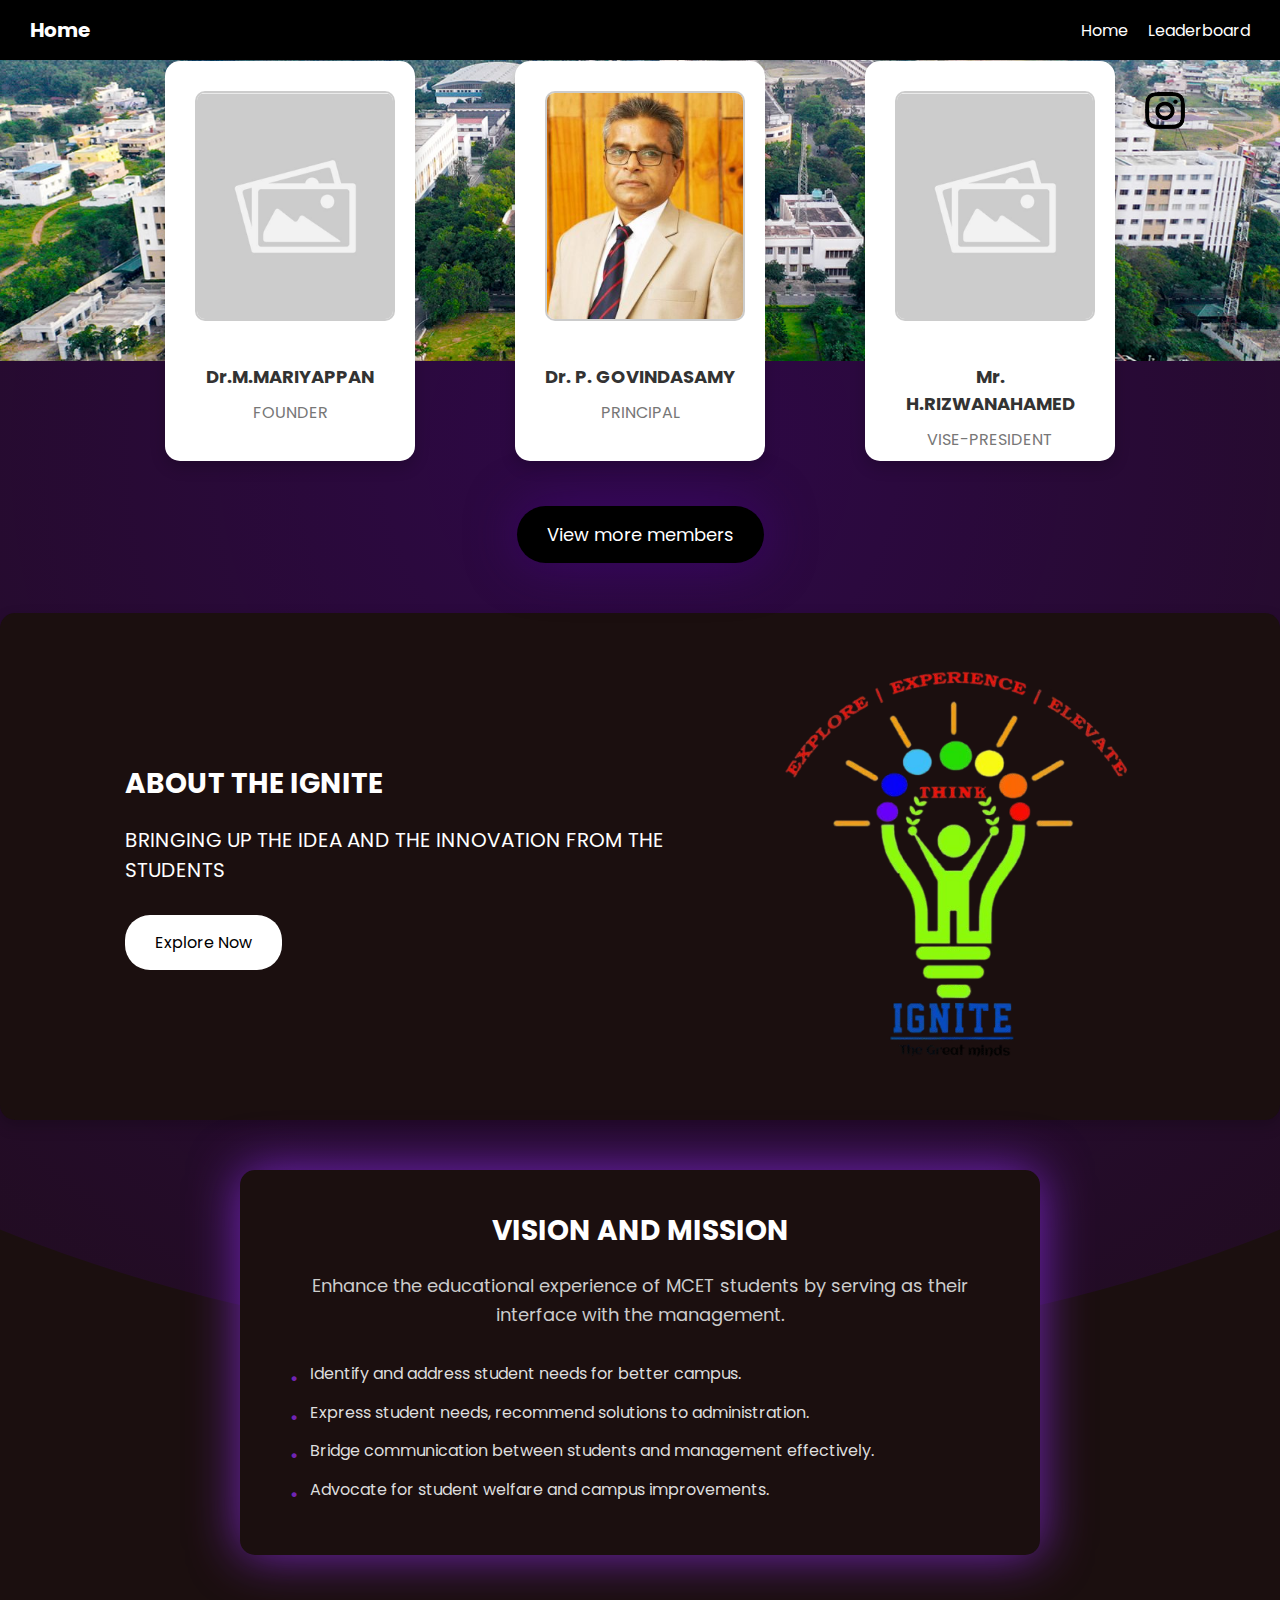
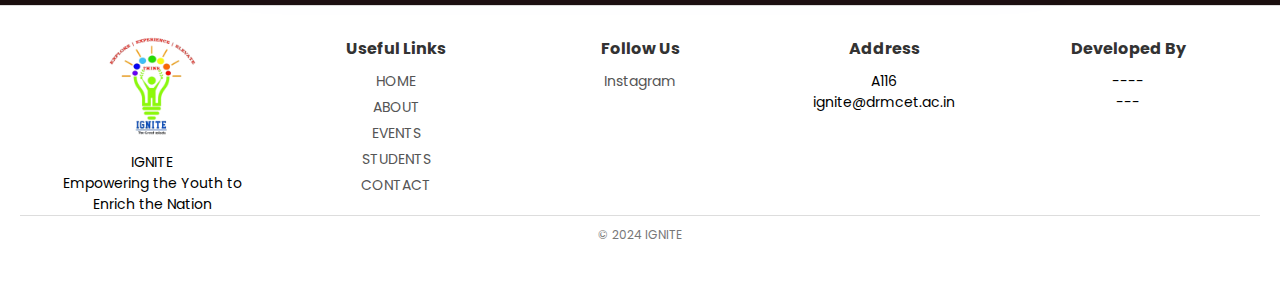
==== index.html @ 4fa6e90e "Update index.html" ====
<!DOCTYPE html>
<html lang="en">
<head>
    <meta charset="UTF-8">
    <meta name="viewport" content="width=device-width, initial-scale=1.0">
    <title>Event Profile Cards</title>
    <link rel="stylesheet" href="mob.css">
</head>
<body>
    <!-- Navigation Bar -->
    <div class="navbar">
        <div class="logo">Home</div>
        <ul>
            <li><a href="#home">Home</a></li>
            <li><a href="leaderboard2.html">Leaderboard</a></li>
        </ul>
    </div>

    <div class="container">
        <!-- Background Image -->
        <div class="background">
            <img src="sub-banner.jpg" alt="Event Background">
        </div>

        <!-- Cards Section -->
        <div class="cards">
            <div class="card">
                <img src="place.jpg" alt="Dr.M>MARIYAPPAN">
                <h3>Dr.M.MARIYAPPAN</h3>
                <p>FOUNDER</p>
            </div>
            <div class="card">
                <img src="Principal.jpg" alt="Dr. P. Govindasamy">
                <h3>Dr. P. GOVINDASAMY</h3>
                <p>PRINCIPAL</p>
            </div>
            <div class="card">
                <img src="place.jpg" alt="Mr. H.RIZWANAHAMED">
                <h3>Mr. H.RIZWANAHAMED</h3>
                <p>VISE-PRESIDENT</p>
            </div>
        </div>
        <br>
        <!-- Button -->
        <div class="button-wrapper">
            <button class="view-more glow-button">View more members</button>
        </div>
    </div>
    <div class="social-icons">
      <a href="https://www.instagram.com" target="_blank" class="icon">
          <img src="ista-removebg-preview.png" alt="Instagram">
      </a>
  </div>
  <!-- About the Guild Section -->
<div class="about-guild">
  <div class="about-text">
      <h2>ABOUT THE IGNITE</h2>
      <h3>BRINGING UP THE IDEA AND THE INNOVATION FROM THE STUDENTS</h3>
      <button class="explore-now glow-button">Explore Now</button>
  </div>
  <div class="about-image">
      <img src="ig.png" alt="Guild Image">
  </div>
</div>
<!-- Vision and Mission Section -->
<div class="vision-mission">
  <h2>VISION AND MISSION</h2>
  <p>Enhance the educational experience of MCET students by serving as their interface with the management.</p>
  <ul>
      <li>Identify and address student needs for better campus.</li>
      <li>Express student needs, recommend solutions to administration.</li>
      <li>Bridge communication between students and management effectively.</li>
      <li>Advocate for student welfare and campus improvements.</li>
  </ul>
</div>
<!-- Footer Section -->
<footer class="footer">
  <div class="footer-container">
      <div class="footer-section logo-section">
          <img src="ig.png" alt="Ignite Logo" class="footer-logo">
          <p>IGNITE</p>
          <p>Empowering the Youth to Enrich the Nation</p>
      </div>
      <div class="footer-section useful-links">
          <h3>Useful Links</h3>
          <ul>
              <li><a href="#home">HOME</a></li>
              <li><a href="#about">ABOUT</a></li>
              <li><a href="#events">EVENTS</a></li>
              <li><a href="#students">STUDENTS</a></li>
              <li><a href="#contact">CONTACT</a></li>
          </ul>
      </div>
      <div class="footer-section follow-us">
          <h3>Follow Us</h3>
          <a href="https://www.instagram.com" target="_blank">Instagram</a><br>
         
      </div>
      <div class="footer-section address">
          <h3>Address</h3>
          <p>A116</p>
          <p></p>
          <p>ignite@drmcet.ac.in</p>
      </div>
      <div class="footer-section developed-by">
          <h3>Developed By</h3>
          <p>----</p>
          <p>---</p>
      </div>
  </div>
  <div class="footer-bottom">
      <p>© 2024 IGNITE
      </p>
  </div>
</footer>
</body>
</html>
---- mob.css ----
@import url('https://fonts.googleapis.com/css2?family=Poppins:wght@300;400;600&display=swap');

* {
    margin: 0;
    padding: 0;
    box-sizing: border-box;
    font-family: 'Poppins', sans-serif;
}

body {
    background-color: rgb(27, 15, 15);
}

.container {
    position: relative;
    text-align: center;
}

/* Navigation Bar */
.navbar {
    background-color: #000;
    color: #fff;
    display: flex;
    justify-content: space-between;
    align-items: center;
    padding: 15px 30px;
    position: sticky;
    top: 0;
    z-index: 10;
}

.navbar .logo {
    font-size: 20px;
    font-weight: bold;
}

.navbar ul {
    list-style: none;
    display: flex;
    gap: 20px;
}

.navbar ul li a {
    text-decoration: none;
    color: #fff;
    font-size: 16px;
    transition: color 0.3s;
}

.navbar ul li a:hover {
    color: #ccc;
}

/* Background Section */
.background img {
    width: 100%;
    height: auto;
    display: block;
}

/* Cards Section */
.cards {
    display: flex;
    justify-content: center;
    margin-top: -300px;
    gap: 100px;
    z-index: 2;
    position: relative;
}

.card {
    background-color: #fff;
    border-radius: 15px;
    box-shadow: 0 6px 15px rgba(0, 0, 0, 0.2);
    text-align: center;
    width: 250px;
    padding: 30px;
    height: 400px;
}

.card img {
    width: 200px;
    height: 230px;
    border-radius: 10px;
    margin-bottom: 20px;
    object-fit: cover;
    border: 2px solid #ccc;
}

.card h3 {
    font-size: 18px;
    color: #333;
    margin: 15px 0 10px;
    font-weight: bold;
}

.card p {
    font-size: 16px;
    color: #777;
}

/* Button Section */
.button-wrapper {
    margin-top: 20px;
    z-index: 1;
    position: relative;
}

.view-more {
    padding: 15px 30px;
    font-size: 18px;
    background-color: #000;
    color: #fff;
    border: none;
    border-radius: 50px;
    cursor: pointer;
    transition: 0.3s ease;
    position: relative;
    overflow: hidden;
    box-shadow: 0 0 50px rgba(71, 0, 138, 0.5);
}

.view-more:hover {
    background-color: #444;
    box-shadow: 0 0 500px rgba(138, 43, 226, 0.8);
    transform: scale(1.05);
}

/* Glowing Animation Effect */
.glow-button::before {
    content: '';
    position: absolute;
    top: 50%;
    left: 50%;
    width: 200%;
    height: 200%;
    background: radial-gradient(circle, rgba(65, 0, 127, 0.5), transparent);
    transform: translate(-50%, -50%);
    animation: pulse 2s infinite;
    z-index: -1;
    border-radius: 50%;
}

@keyframes pulse {
    0% {
        transform: scale(1);
        opacity: 0.8;
    }
    50% {
        transform: scale(1.5);
        opacity: 0.4;
    }
    100% {
        transform: scale(2);
        opacity: 0;
    }
}

.social-icons {
    position: absolute;
    top: 78px;
    right: 80px;
    z-index: 10;
}

.social-icons img {
    width: 70px;
    height: 65px;
    cursor: pointer;
}

/* About the Ignite Section */
.about-guild {
    display: flex;
    align-items: center;
    justify-content: center;
    margin-top: 50px;
    padding: 50px 20px;
    background-color: rgb(27, 15, 15);
    color: #fff;
    border-radius: 15px;
    box-shadow: 0 6px 15px rgba(0, 0, 0, 0.2);
}

.about-text {
    max-width: 600px;
    margin-right: 30px;
    text-align: left;
}

.about-text h2 {
    font-size: 28px;
    font-weight: bold;
    margin-bottom: 20px;
}

.about-text h3 {
    font-size: 20px;
    font-weight: normal;
    margin-bottom: 30px;
}

.explore-now {
    padding: 15px 30px;
    font-size: 16px;
    background-color: #fff;
    color: #000;
    border: none;
    border-radius: 25px;
    cursor: pointer;
    transition: background-color 0.3s, transform 0.2s;
}

.explore-now:hover {
    background-color: #444;
    color: #fff;
    transform: scale(1.1);
}

.about-image img {
    max-width: 400px;
    height: auto;
    border-radius: 15px;
}

/* Vision and Mission Section */
.vision-mission {
    background-color: rgb(27, 15, 15);
    color: #fff;
    padding: 40px;
    margin: 50px auto;
    border-radius: 15px;
    box-shadow: 0 0 50px rgba(138, 43, 226, 0.8);
    text-align: center;
    max-width: 800px;
    position: relative;
    width: 1000px;
}

.vision-mission h2 {
    font-size: 28px;
    font-weight: bold;
    margin-bottom: 20px;
    text-transform: uppercase;
}

.vision-mission p {
    font-size: 18px;
    margin-bottom: 30px;
    color: #ccc;
    line-height: 1.6;
}

.vision-mission ul {
    list-style: none;
    padding: 0;
    font-size: 16px;
    line-height: 1.8;
    color: #ddd;
    text-align: left;
    margin: 0 auto;
    max-width: 700px;
}

.vision-mission ul li {
    margin-bottom: 10px;
    position: relative;
    padding-left: 20px;
}

.vision-mission ul li::before {
    content: '•';
    position: absolute;
    left: 0;
    color: rgba(138, 43, 226, 0.8);
    font-size: 20px;
}

/* Footer Section */
.footer {
    background-color: #fff;
    color: #000;
    padding: 30px 20px;
    margin-top: 50px;
    border-top: 1px solid #ddd;
    text-align: center;
    font-size: 14px;
}

.footer-container {
    display: flex;
    flex-wrap: wrap;
    justify-content: space-around;
    gap: 20px;
    max-width: 1200px;
    margin: 0 auto;
}

.footer-section {
    flex: 1 1 200px;
    max-width: 200px;
}

.footer-logo {
    width: 100px;
    margin-bottom: 10px;
}

.footer-section h3 {
    font-size: 16px;
    margin-bottom: 10px;
    color: #333;
}

.footer-section ul {
    list-style: none;
    padding: 0;
}

.footer-section ul li {
    margin-bottom: 5px;
}

.footer-section ul li a {
    text-decoration: none;
    color: #555;
    font-size: 14px;
    transition: color 0.3s;
}

.footer-section ul li a:hover {
    color: #000;
}

.footer-section a {
    text-decoration: none;
    color: #555;
    font-size: 14px;
    transition: color 0.3s;
}

.footer-section a:hover {
    color: #000;
}

.footer-bottom {
    border-top: 1px solid #ddd;
    padding: 10px 0;
    font-size: 12px;
    color: #777;
}

/* Responsive Design for Mobile */
@media screen and (max-width: 768px) {
    .navbar {
        flex-direction: column;
        align-items: flex-start;
        padding: 10px 15px;
    }

    .navbar ul {
        flex-direction: column;
        gap: 10px;
        margin-top: 10px;
    }

    .navbar ul li a {
        font-size: 14px;
    }

    .cards {
        flex-direction: column;
        gap: 20px;
        margin-top: 20px;
    }

    .card {
        width: 90%;
        margin: 0 auto;
    }

    .card img {
        width: 80%;
        height: auto;
    }

    .view-more {
        width: 90%;
        font-size: 16px;
    }

    .about-guild {
        flex-direction: column;
        padding: 20px;
    }

    .about-text {
        margin-right: 0;
        margin-bottom: 20px;
        text-align: center;
    }

    .about-image img {
        max-width: 90%;
        margin: 0 auto;
    }

    .vision-mission {
        width: 90%;
        padding: 20px;
    }

    .footer-container {
        flex-direction: column;
        align-items: center;
        gap: 20px;
    }

    .footer-section {
        max-width: 100%;
        text-align: center;
    }

    .footer-logo {
        width: 80px;
    }
}
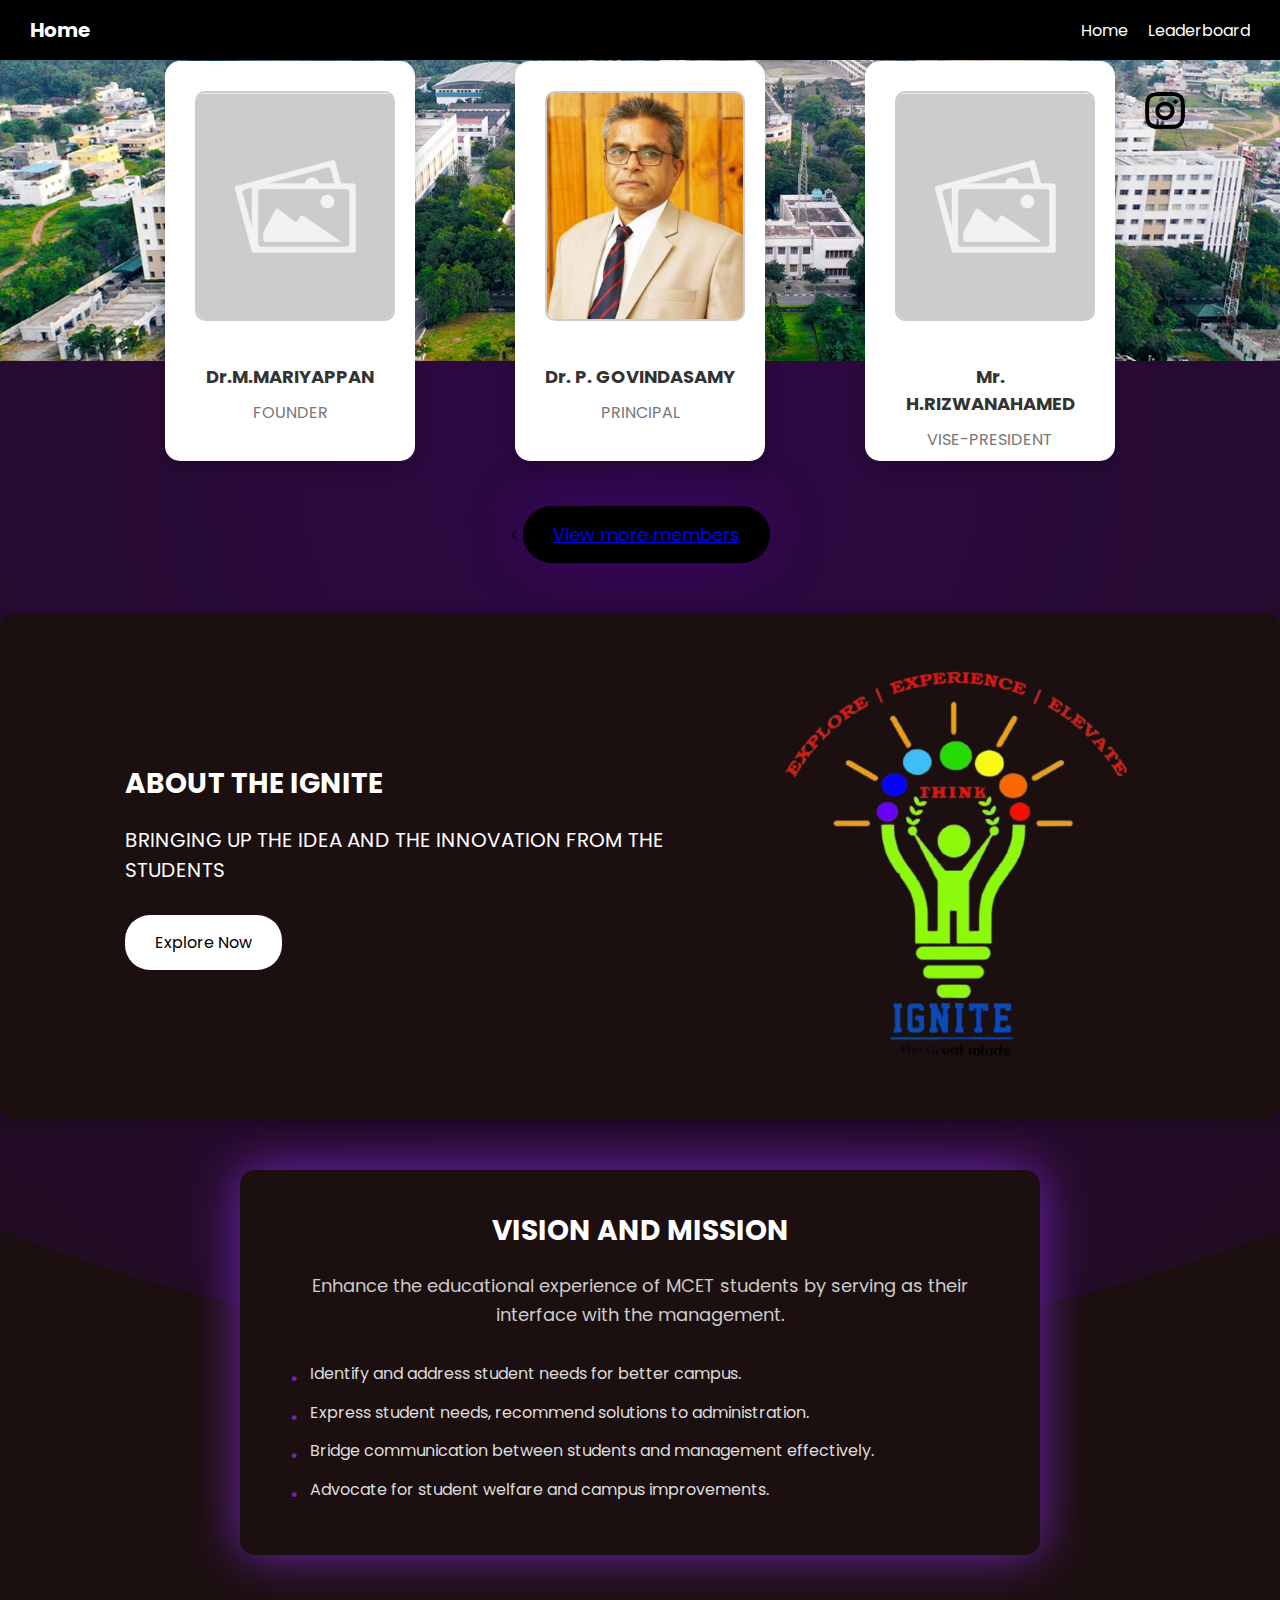
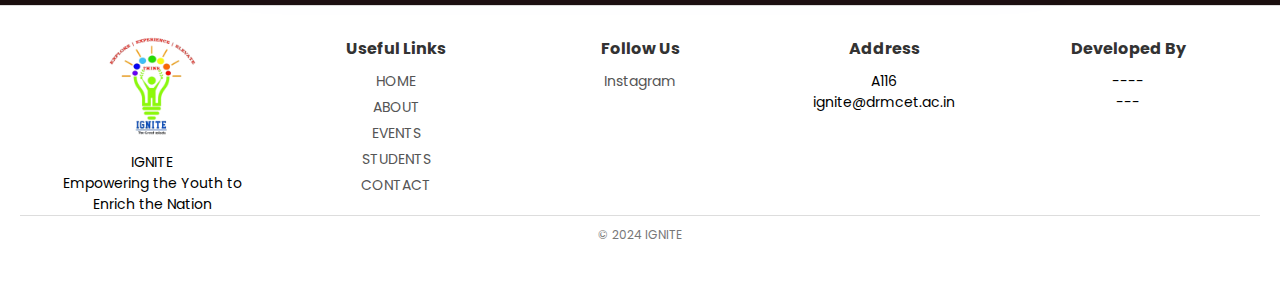
==== commit fdd6cbda: "Update index.html" ====
--- a/index.html
+++ b/index.html
@@ -43,7 +43,7 @@
         <br>
         <!-- Button -->
         <div class="button-wrapper">
-            <button class="view-more glow-button">View more members</button>
+           < <button class="view-more glow-button"><a href="details.html" target="_blank">View more members</a></button>
         </div>
     </div>
     <div class="social-icons">
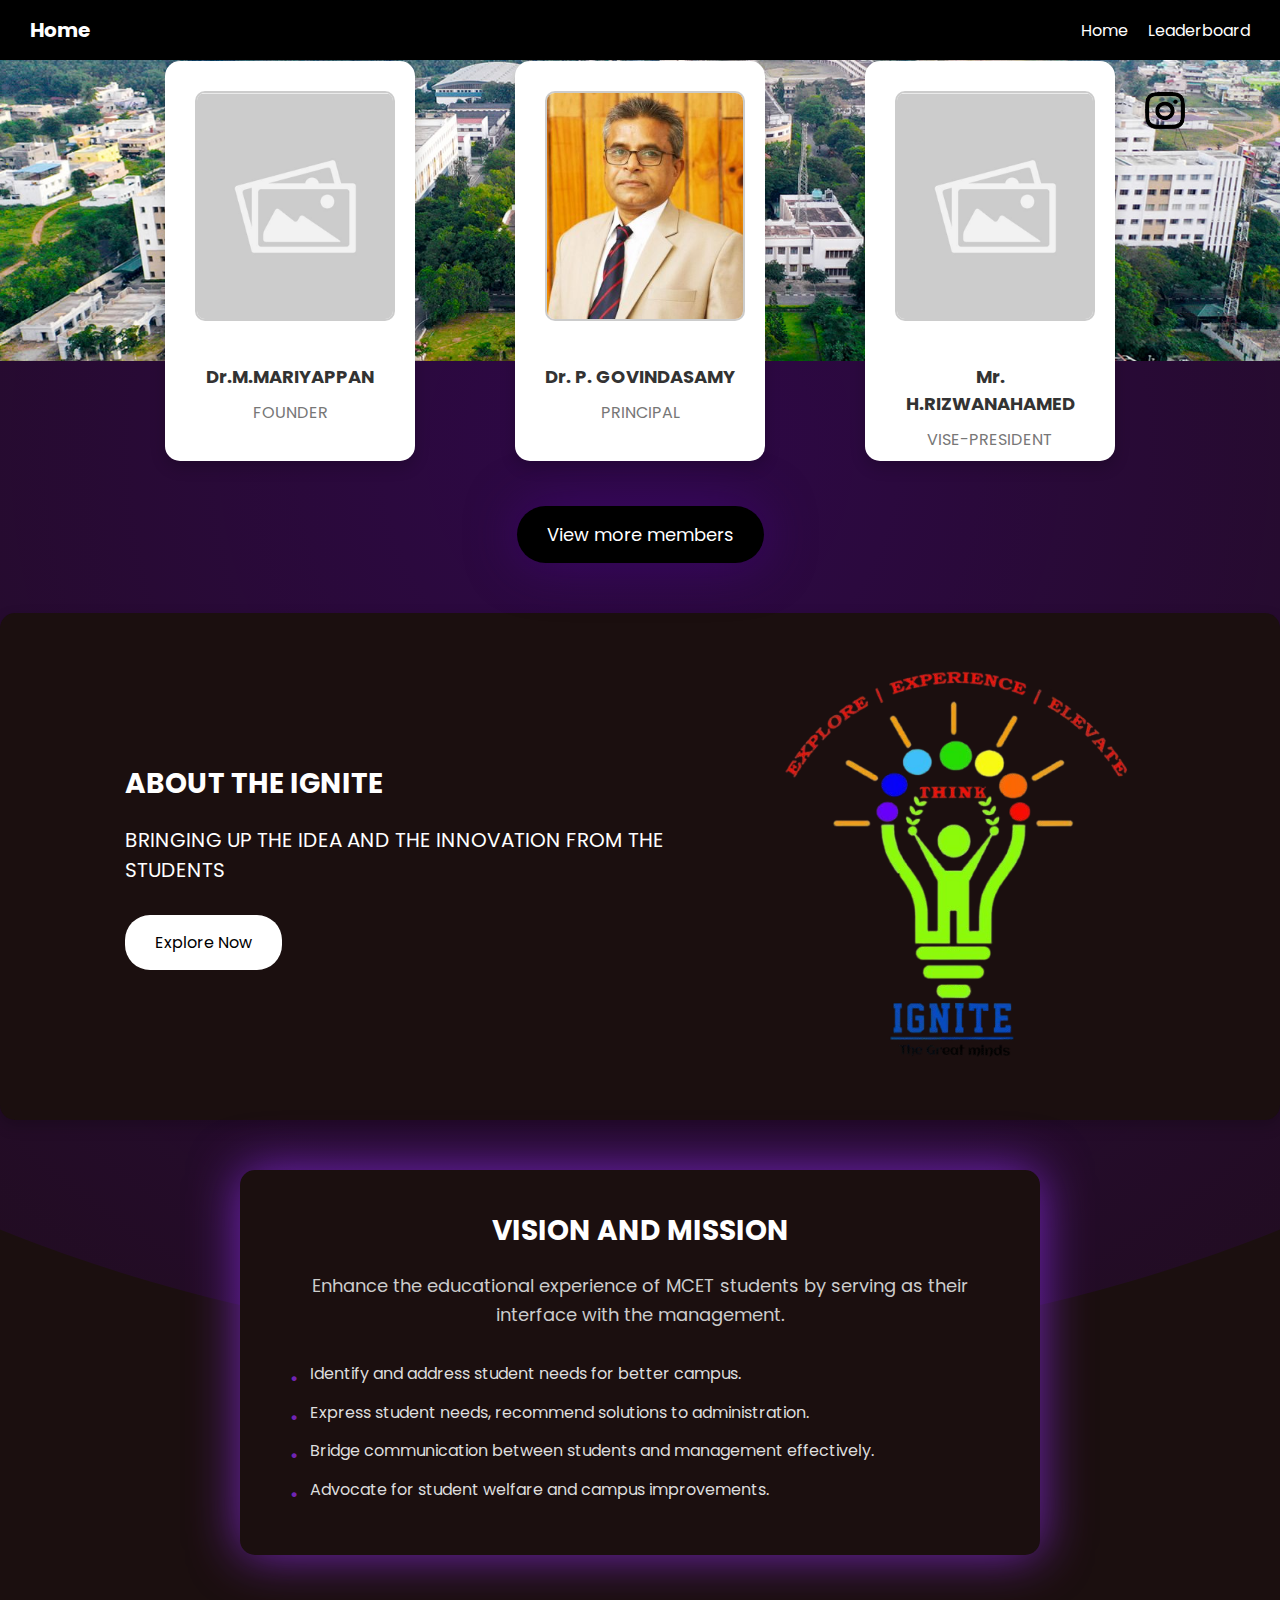
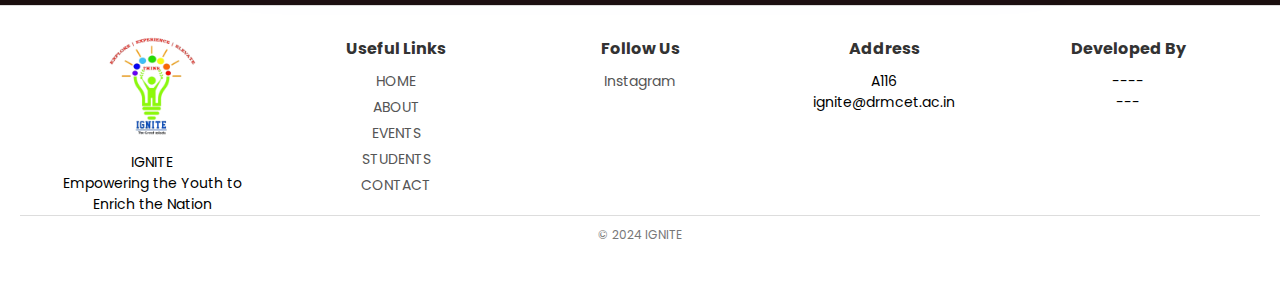
==== commit 6a44075f: "Update index.html" ====
--- a/index.html
+++ b/index.html
@@ -43,7 +43,7 @@
         <br>
         <!-- Button -->
         <div class="button-wrapper">
-           < <button class="view-more glow-button"><a href="details.html" target="_blank">View more members</a></button>
+            <a href="details.html" target="_blank"><button class="view-more glow-button">View more members</button></a>
         </div>
     </div>
     <div class="social-icons">
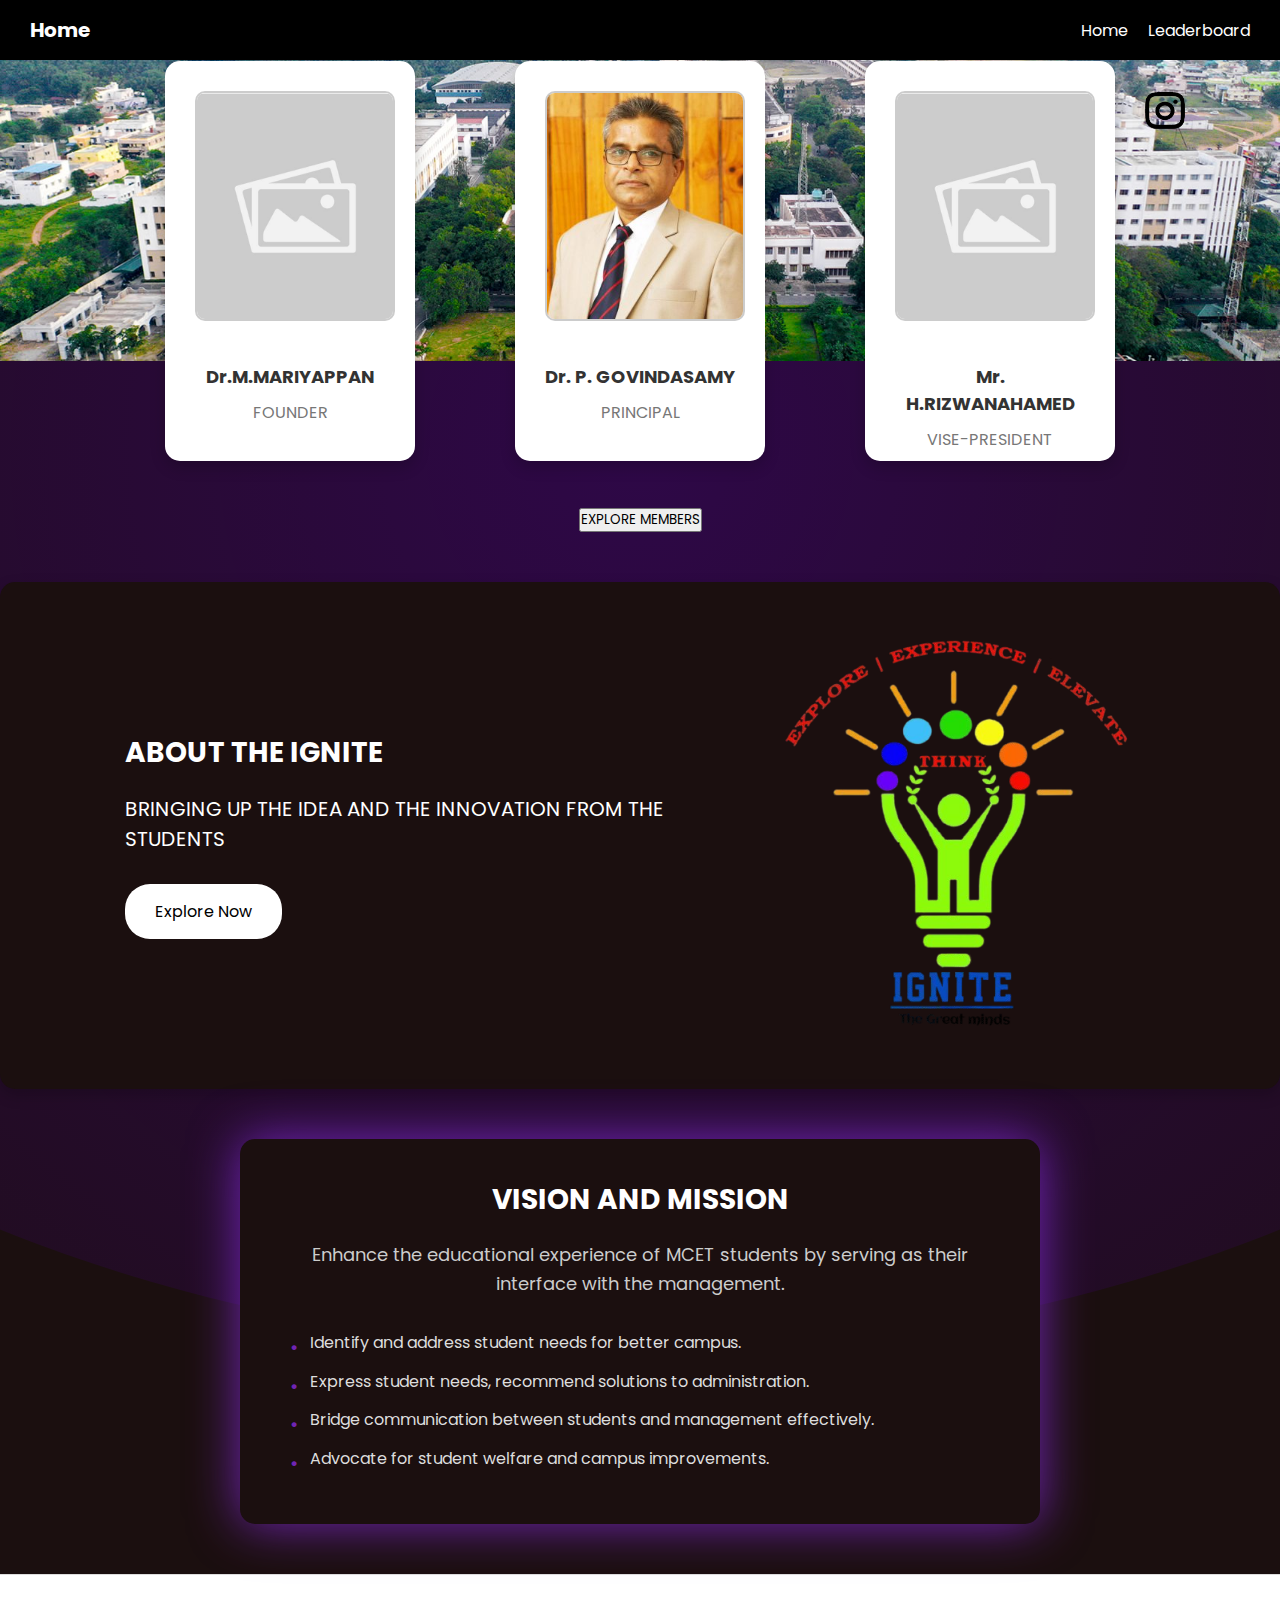
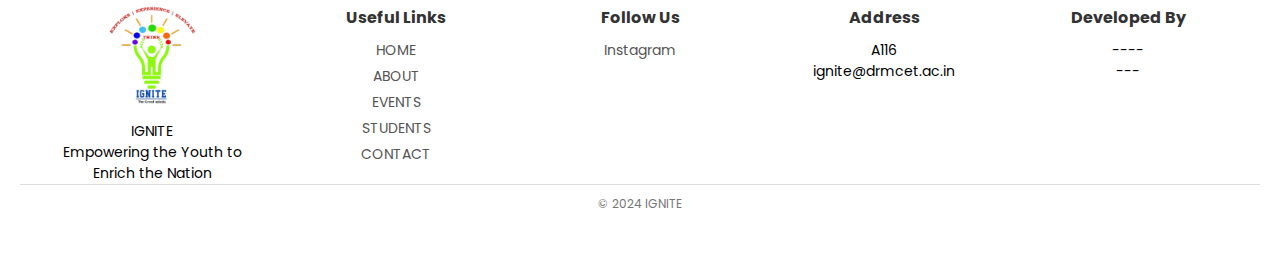
==== commit 6b085139: "Update index.html" ====
--- a/index.html
+++ b/index.html
@@ -43,7 +43,7 @@
         <br>
         <!-- Button -->
         <div class="button-wrapper">
-            <a href="details.html" target="_blank"><button class="view-more glow-button">View more members</button></a>
+            <a href="details.html" target="_blank"> <button class="btn1">EXPLORE MEMBERS</button></a>
         </div>
     </div>
     <div class="social-icons">
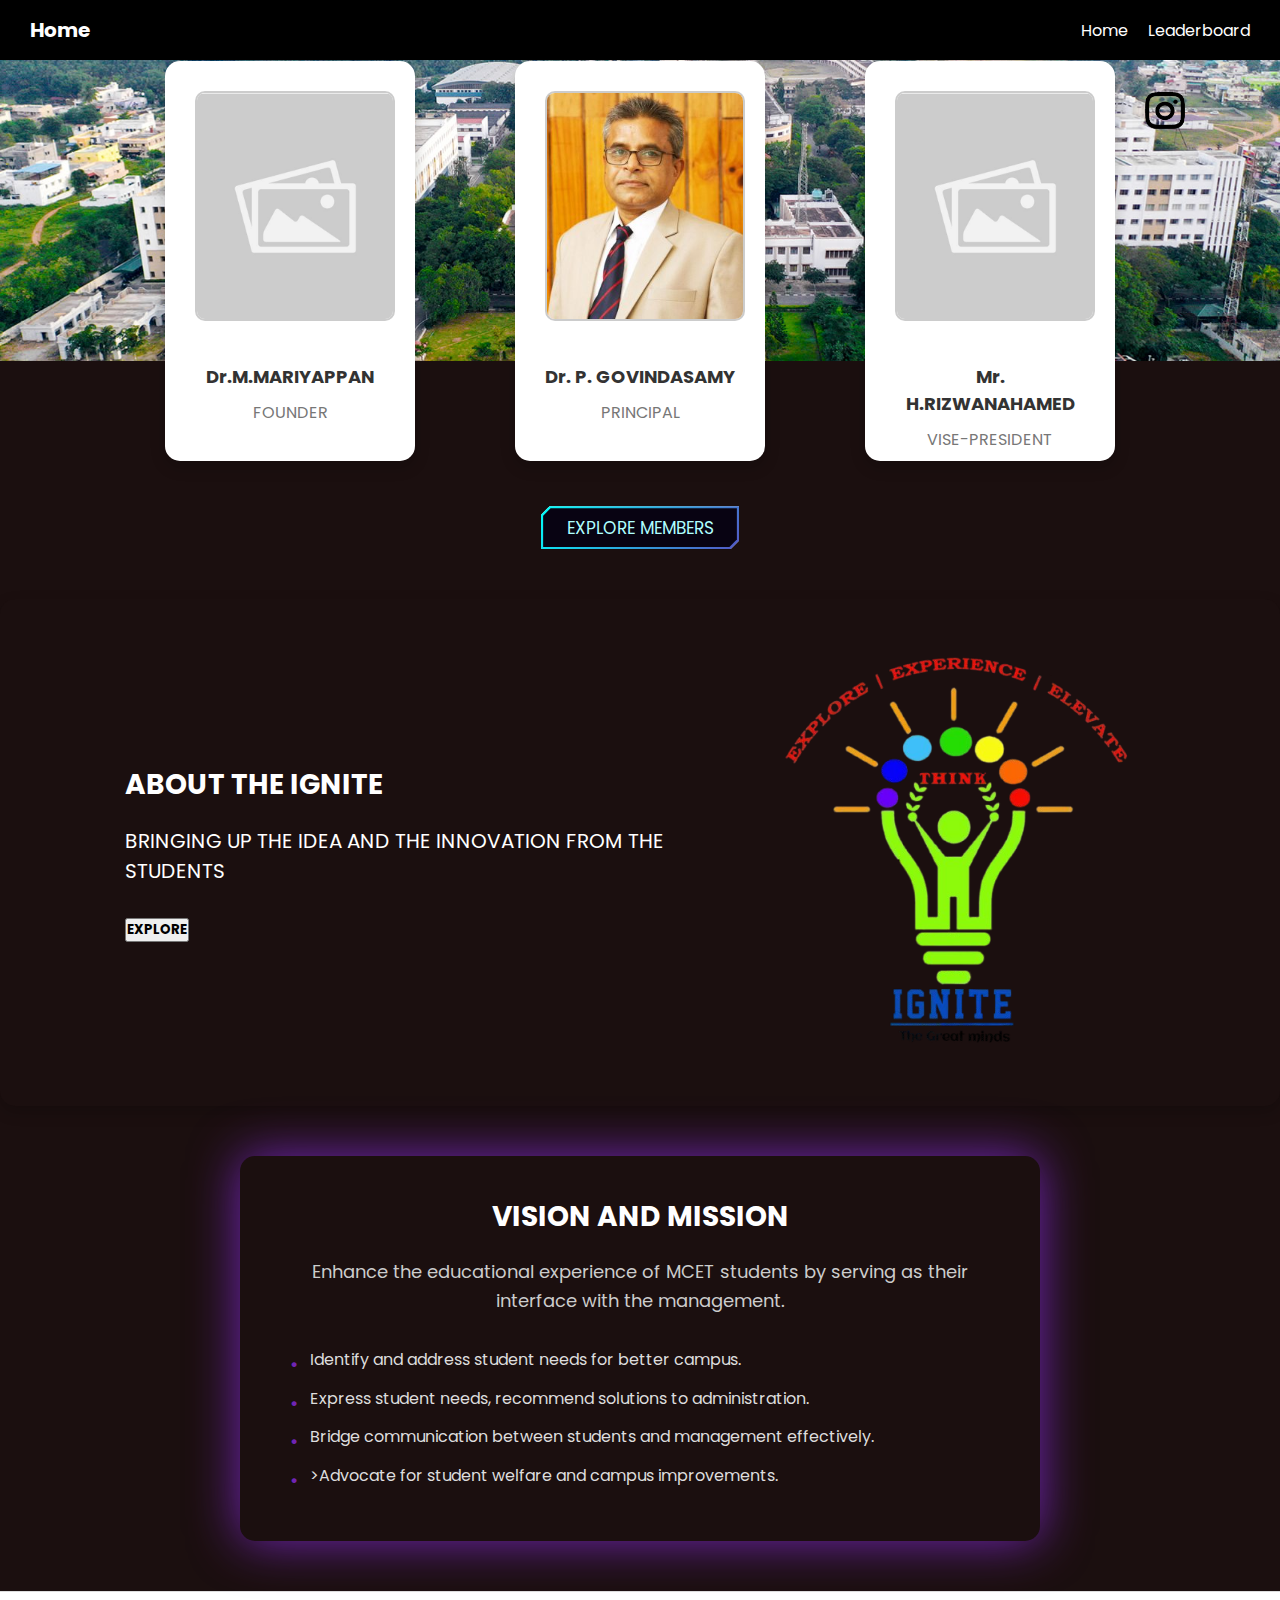
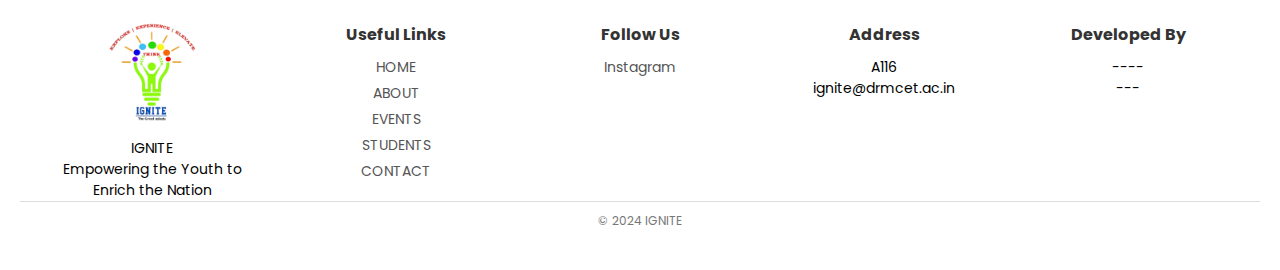
==== commit 25c645fb: "Update index.html" ====
--- a/index.html
+++ b/index.html
@@ -53,14 +53,24 @@
   </div>
   <!-- About the Guild Section -->
 <div class="about-guild">
-  <div class="about-text">
-      <h2>ABOUT THE IGNITE</h2>
-      <h3>BRINGING UP THE IDEA AND THE INNOVATION FROM THE STUDENTS</h3>
-      <button class="explore-now glow-button">Explore Now</button>
-  </div>
-  <div class="about-image">
-      <img src="ig.png" alt="Guild Image">
-  </div>
+    <div class="about-text">
+        
+        <h2>ABOUT THE IGNITE</h2>
+            <h3>BRINGING UP THE IDEA AND THE INNOVATION FROM THE STUDENTS</h3>
+        <button type="button" class="btn">
+            <strong>EXPLORE</strong>
+            <div id="container-stars">
+                <div id="stars"></div>
+            </div>
+            <div id="glow">
+                <div class="circle"></div>
+                <div class="circle"></div>
+            </div>
+        </button>
+    </div>
+    <div class="about-image">
+        <img src="ig.png" alt="Guild Image">
+    </div>
 </div>
 <!-- Vision and Mission Section -->
 <div class="vision-mission">
@@ -70,7 +80,7 @@
       <li>Identify and address student needs for better campus.</li>
       <li>Express student needs, recommend solutions to administration.</li>
       <li>Bridge communication between students and management effectively.</li>
-      <li>Advocate for student welfare and campus improvements.</li>
+      <li>>Advocate for student welfare and campus improvements.</li>
   </ul>
 </div>
 <!-- Footer Section -->
--- a/mob.css
+++ b/mob.css
@@ -424,4 +424,102 @@
     .footer-logo {
         width: 80px;
     }
-}+}
+.btn1 {
+    --border-color: linear-gradient(-45deg, #ffae00, #7e03aa, #00fffb);
+    --border-width: 0.125em;
+    --curve-size: 0.5em;
+    --blur: 30px;
+    --bg: #080312;
+    --color: #afffff;
+    color: var(--color);
+    cursor: pointer;
+    /* use position: relative; so that BG is only for .btn */
+    position: relative;
+    isolation: isolate;
+    display: inline-grid;
+    place-content: center;
+    padding: 0.5em 1.5em;
+    font-size: 17px;
+    border: 0;
+    text-transform: uppercase;
+    box-shadow: 10px 10px 20px rgba(0, 0, 0, 0.6);
+    clip-path: polygon(
+      /* Top-left */ 0% var(--curve-size),
+      var(--curve-size) 0,
+      /* top-right */ 100% 0,
+      100% calc(100% - var(--curve-size)),
+      /* bottom-right 1 */ calc(100% - var(--curve-size)) 100%,
+      /* bottom-right 2 */ 0 100%
+    );
+    transition: color 250ms;
+  }
+  
+  .btn1::after,
+  .btn1::before {
+    content: "";
+    position: absolute;
+    inset: 0;
+  }
+  
+  .btn1::before {
+    background: var(--border-color);
+    background-size: 300% 300%;
+    animation: move-bg7234 5s ease infinite;
+    z-index: -2;
+  }
+  
+  @keyframes move-bg7234 {
+    0% {
+      background-position: 31% 0%;
+    }
+  
+    50% {
+      background-position: 70% 100%;
+    }
+  
+    100% {
+      background-position: 31% 0%;
+    }
+  }
+  
+  .btn1::after {
+    background: var(--bg);
+    z-index: -1;
+    clip-path: polygon(
+      /* Top-left */ var(--border-width)
+        calc(var(--curve-size) + var(--border-width) * 0.5),
+      calc(var(--curve-size) + var(--border-width) * 0.5) var(--border-width),
+      /* top-right */ calc(100% - var(--border-width)) var(--border-width),
+      calc(100% - var(--border-width))
+        calc(100% - calc(var(--curve-size) + var(--border-width) * 0.5)),
+      /* bottom-right 1 */
+        calc(100% - calc(var(--curve-size) + var(--border-width) * 0.5))
+        calc(100% - var(--border-width)),
+      /* bottom-right 2 */ var(--border-width) calc(100% - var(--border-width))
+    );
+    transition: clip-path 500ms;
+  }
+  
+  .btn1:where(:hover, :focus)::after {
+    clip-path: polygon(
+      /* Top-left */ calc(100% - var(--border-width))
+        calc(100% - calc(var(--curve-size) + var(--border-width) * 0.5)),
+      calc(100% - var(--border-width)) var(--border-width),
+      /* top-right */ calc(100% - var(--border-width)) var(--border-width),
+      calc(100% - var(--border-width))
+        calc(100% - calc(var(--curve-size) + var(--border-width) * 0.5)),
+      /* bottom-right 1 */
+        calc(100% - calc(var(--curve-size) + var(--border-width) * 0.5))
+        calc(100% - var(--border-width)),
+      /* bottom-right 2 */
+        calc(100% - calc(var(--curve-size) + var(--border-width) * 0.5))
+        calc(100% - var(--border-width))
+    );
+    transition: 200ms;
+  }
+  
+  .btn1:where(:hover, :focus) {
+    color: #fff;
+  }
+  
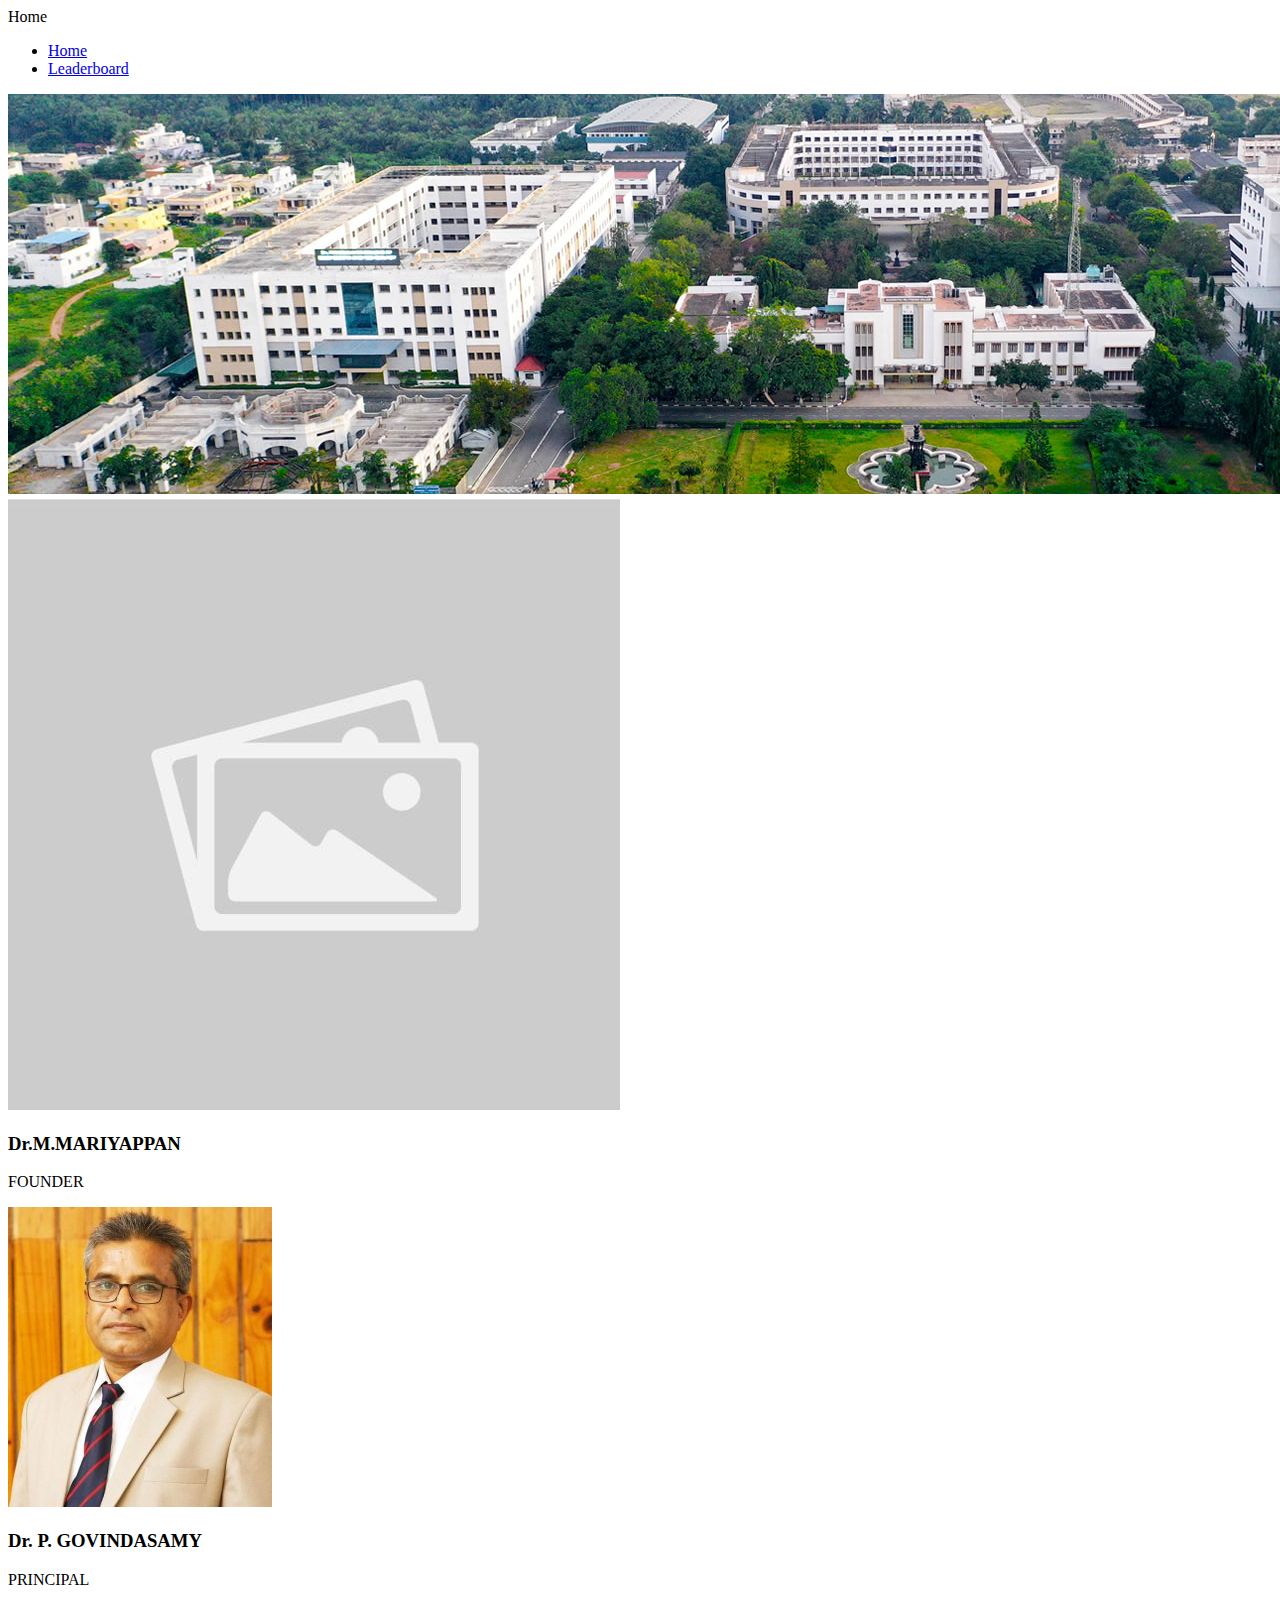
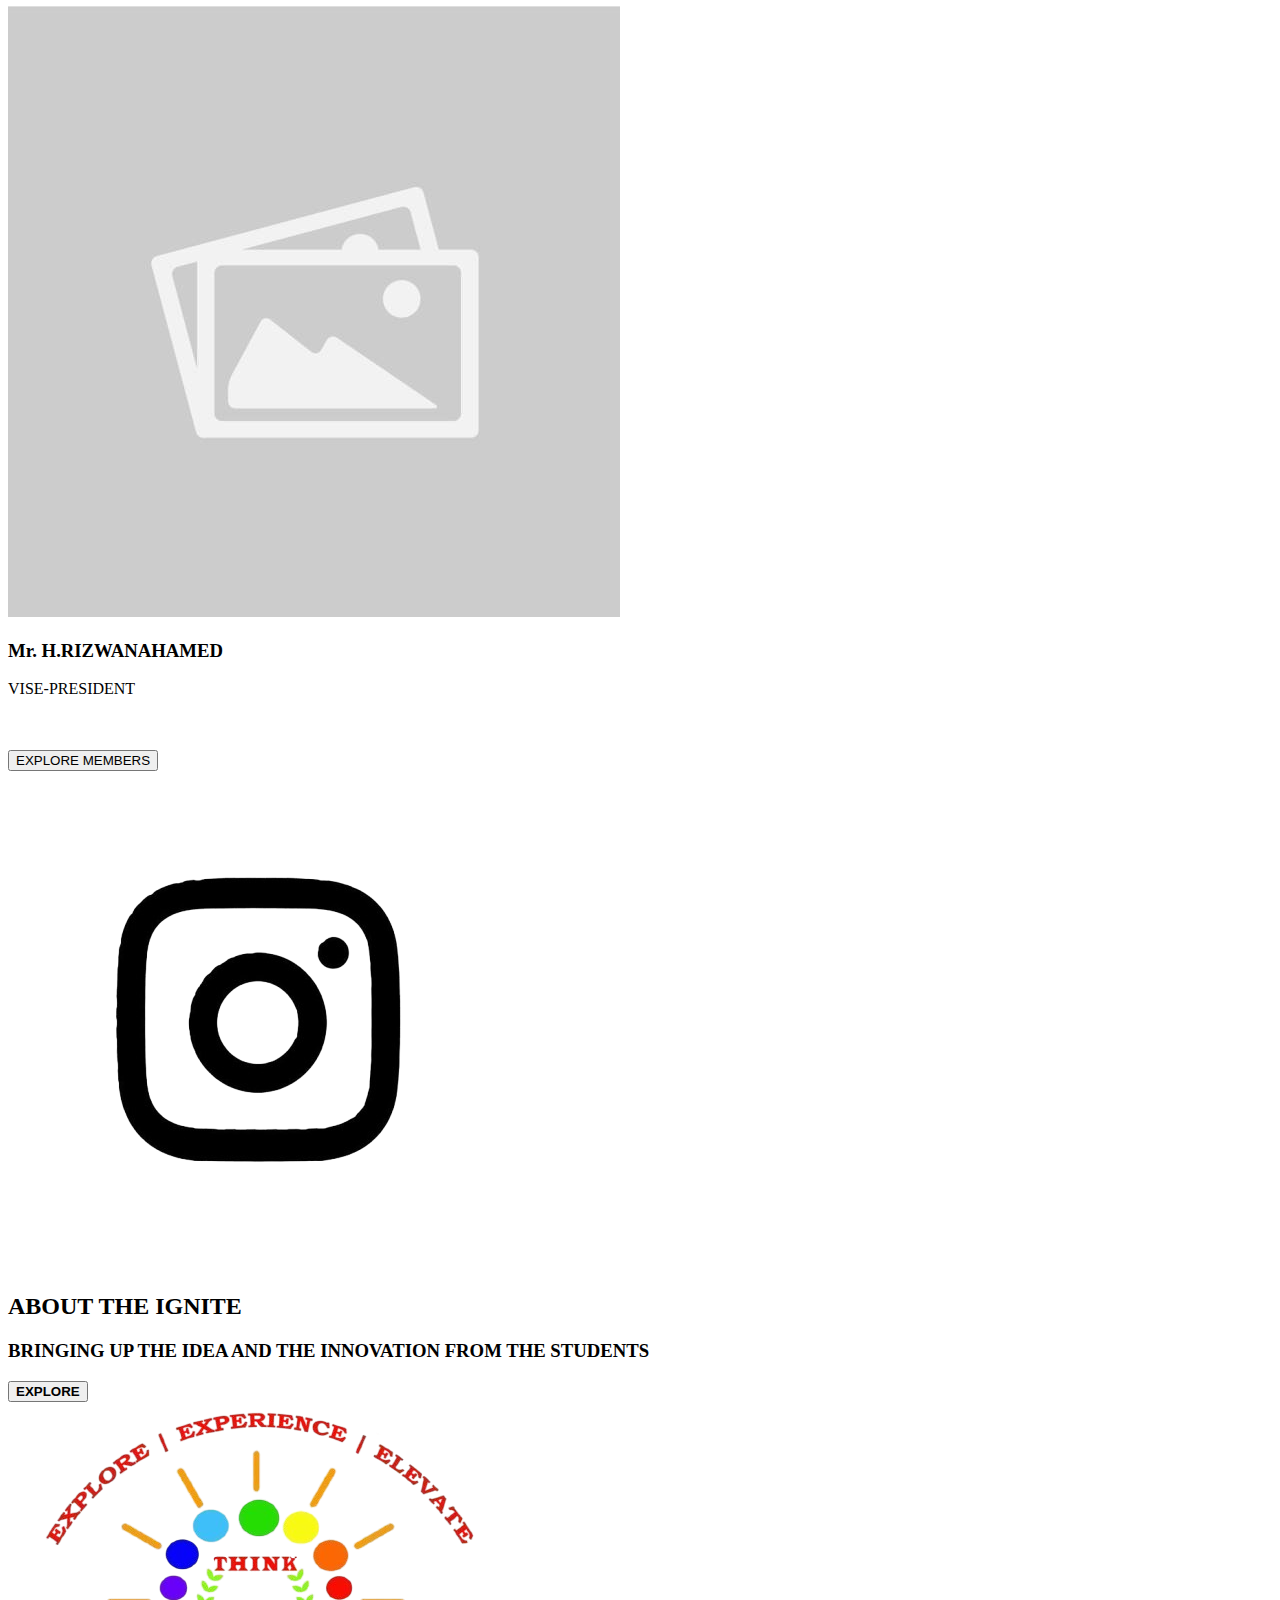
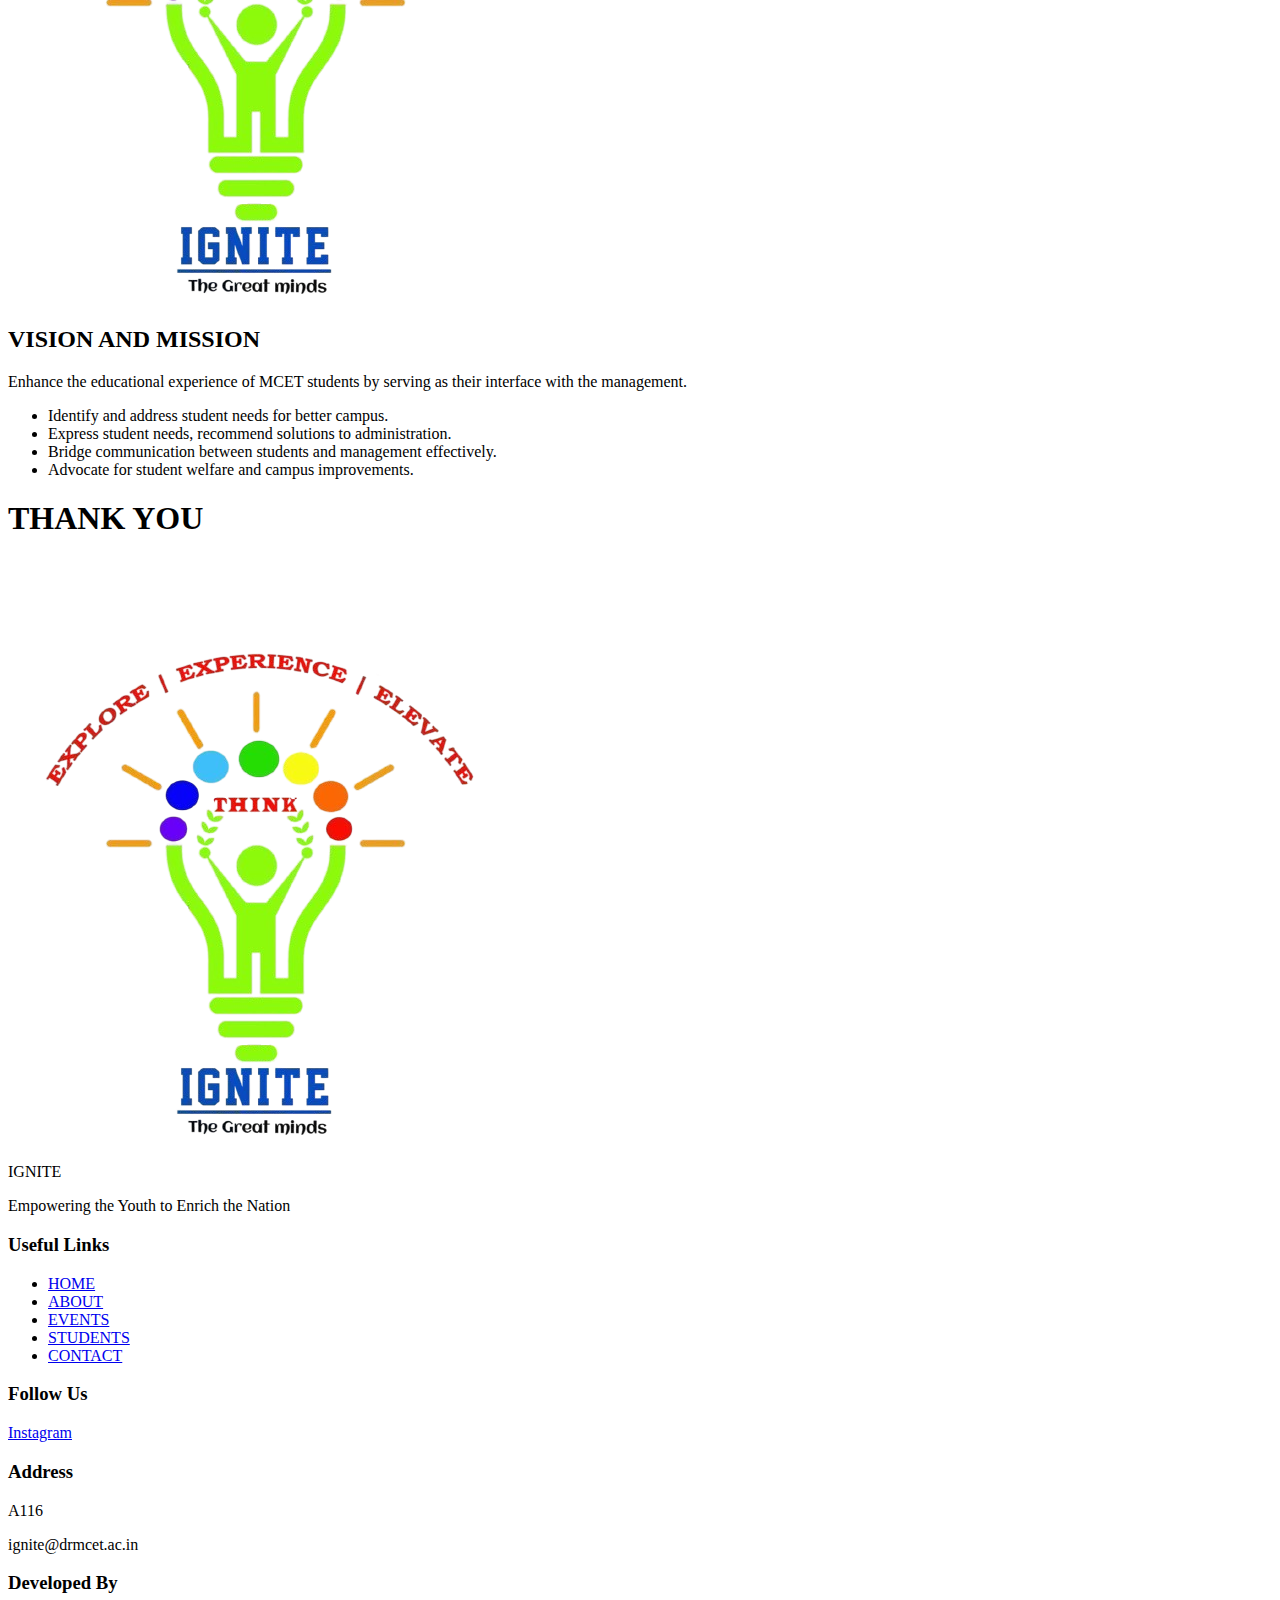
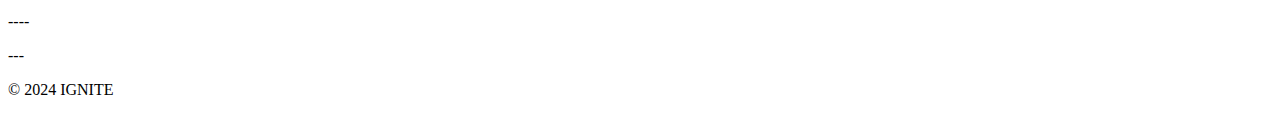
==== commit 28420f97: "Update index.html" ====
--- a/index.html
+++ b/index.html
@@ -4,7 +4,8 @@
     <meta charset="UTF-8">
     <meta name="viewport" content="width=device-width, initial-scale=1.0">
     <title>Event Profile Cards</title>
-    <link rel="stylesheet" href="mob.css">
+    <link rel="stylesheet" href="button.css">
+    
 </head>
 <body>
     <!-- Navigation Bar -->
@@ -40,10 +41,10 @@
                 <p>VISE-PRESIDENT</p>
             </div>
         </div>
-        <br>
+        <br><br>
         <!-- Button -->
         <div class="button-wrapper">
-            <a href="details.html" target="_blank"> <button class="btn1">EXPLORE MEMBERS</button></a>
+            <a href="details.html" target="_blank"><button class="btn1">EXPLORE MEMBERS</button></a>
         </div>
     </div>
     <div class="social-icons">
@@ -52,7 +53,8 @@
       </a>
   </div>
   <!-- About the Guild Section -->
-<div class="about-guild">
+
+  <div class="about-guild">
     <div class="about-text">
         
         <h2>ABOUT THE IGNITE</h2>
@@ -72,6 +74,9 @@
         <img src="ig.png" alt="Guild Image">
     </div>
 </div>
+
+
+
 <!-- Vision and Mission Section -->
 <div class="vision-mission">
   <h2>VISION AND MISSION</h2>
@@ -80,9 +85,25 @@
       <li>Identify and address student needs for better campus.</li>
       <li>Express student needs, recommend solutions to administration.</li>
       <li>Bridge communication between students and management effectively.</li>
-      <li>>Advocate for student welfare and campus improvements.</li>
+      <li>Advocate for student welfare and campus improvements.</li>
   </ul>
 </div>
+<div class="card2">
+    <div class="align">
+        <span class="red"></span>
+        <span class="yellow"></span>
+        <span class="green"></span>
+    </div>
+
+    <h1>THANK YOU</h1>
+    <p>
+    
+    </p>
+</div>
+<h3 class="text"  style="color: #fff;">Thank you For visiting our website and We are Always here to help you and Feel Free to ask help <br><br>We will always try to take you forward </h3>
+
+
+  
 <!-- Footer Section -->
 <footer class="footer">
   <div class="footer-container">
